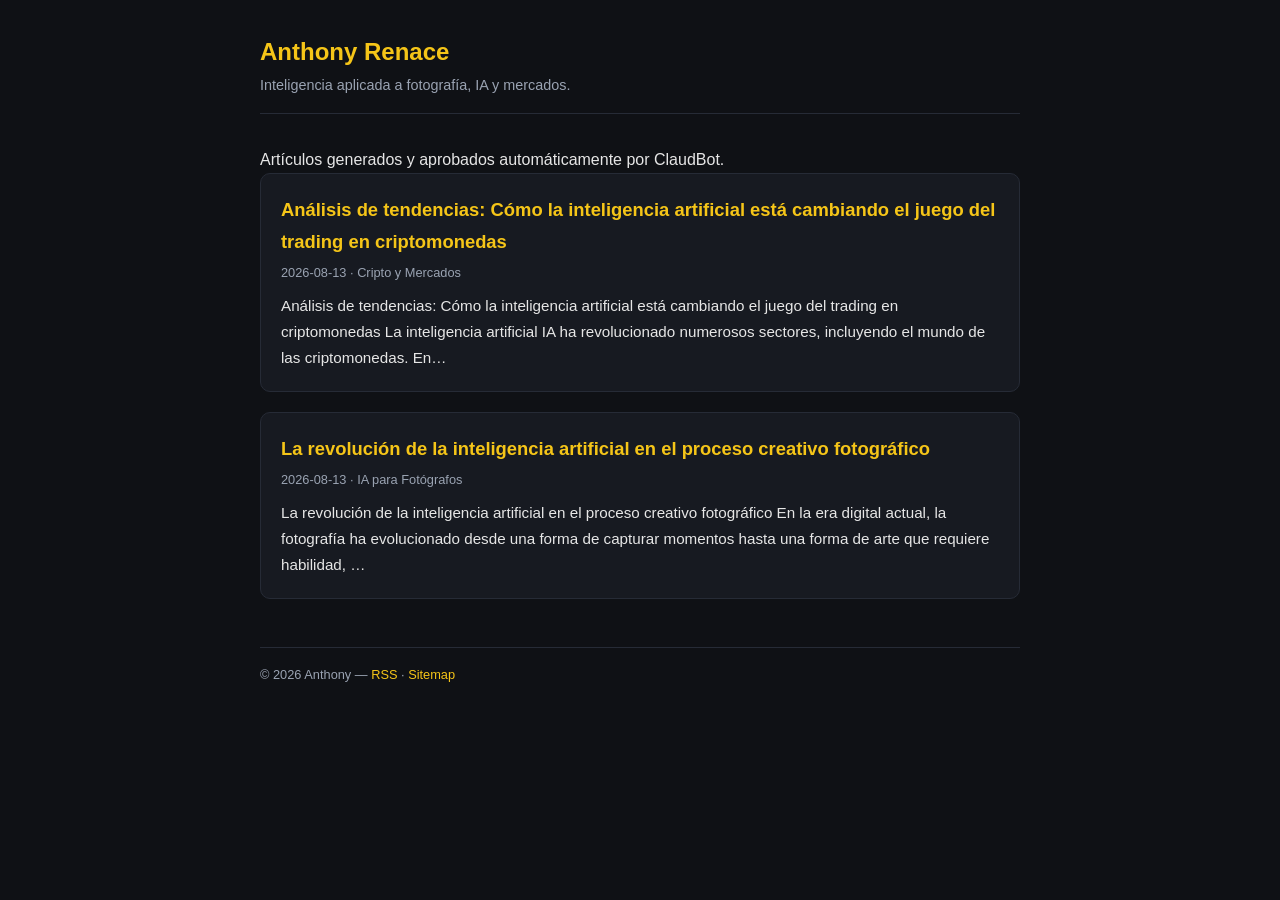
==== index.html @ 212256aa "publish 2026-08-13" ====
<!DOCTYPE html>
<html lang="es">
<head>
<meta charset="utf-8">
<meta name="viewport" content="width=device-width, initial-scale=1">
<title>Anthony Renace</title>
<link rel="canonical" href="https://anthonyrenace.com/">
<link rel="stylesheet" href="/css/style.css">
<link rel="alternate" type="application/rss+xml" title="Anthony Renace" href="/feed.xml">
</head>
<body>
<div class="wrap">
<header>
<h1><a href="/">Anthony Renace</a></h1>
<div class="sub">Inteligencia aplicada a fotografía, IA y mercados.</div>
</header>
<p>Artículos generados y aprobados automáticamente por ClaudBot.</p><p></p><div class="card"><h2><a href="/posts/análisis-de-tendencias-cómo-la-inteligencia-artificial-está-cambiando-el-juego-d.html">Análisis de tendencias: Cómo la inteligencia artificial está cambiando el juego del trading en criptomonedas</a></h2>
<div class="meta">2026-08-13 · Cripto y Mercados</div>
<p class="excerpt">Análisis de tendencias: Cómo la inteligencia artificial está cambiando el juego del trading en criptomonedas La inteligencia artificial IA ha revolucionado numerosos sectores, incluyendo el mundo de las criptomonedas. En…</p></div><div class="card"><h2><a href="/posts/la-revolución-de-la-inteligencia-artificial-en-el-proceso-creativo-fotográfico.html">La revolución de la inteligencia artificial en el proceso creativo fotográfico</a></h2>
<div class="meta">2026-08-13 · IA para Fotógrafos</div>
<p class="excerpt">La revolución de la inteligencia artificial en el proceso creativo fotográfico En la era digital actual, la fotografía ha evolucionado desde una forma de capturar momentos hasta una forma de arte que requiere habilidad, …</p></div>
<footer>© 2026 Anthony — <a href="/feed.xml">RSS</a> · <a href="/sitemap.xml">Sitemap</a></footer>
</div>
</body>
</html>
---- css/style.css ----
:root{--bg:#0f1115;--fg:#e6e6e6;--muted:#9aa3b2;--accent:#f5c518;--card:#171a21;--border:#262b36}
*{box-sizing:border-box;margin:0;padding:0}
body{font-family:-apple-system,BlinkMacSystemFont,"Segoe UI",Roboto,sans-serif;background:var(--bg);color:var(--fg);line-height:1.7;padding:2rem 1rem}
.wrap{max-width:760px;margin:0 auto}
a{color:var(--accent);text-decoration:none}a:hover{text-decoration:underline}
header{border-bottom:1px solid var(--border);padding-bottom:1rem;margin-bottom:2rem}
header h1{font-size:1.5rem}header .sub{color:var(--muted);font-size:.9rem}
.card{background:var(--card);border:1px solid var(--border);border-radius:10px;padding:1.25rem;margin-bottom:1.25rem}
.card h2{font-size:1.15rem;margin-bottom:.3rem}
.meta{color:var(--muted);font-size:.8rem;margin-bottom:.6rem}
.excerpt{color:var(--fg);font-size:.95rem}
article h1{font-size:1.6rem;margin-bottom:.5rem}
article .meta{border-bottom:1px solid var(--border);padding-bottom:1rem;margin-bottom:1.25rem}
article p{margin-bottom:1rem}
article ul{margin:0 0 1rem 1.4rem}article li{margin-bottom:.3rem}
article h2{font-size:1.25rem;margin:1.4rem 0 .6rem}
.tag{display:inline-block;background:rgba(245,197,24,.12);color:var(--accent);border-radius:20px;padding:.1rem .6rem;font-size:.75rem;margin-right:.4rem}
footer{margin-top:3rem;color:var(--muted);font-size:.8rem;border-top:1px solid var(--border);padding-top:1rem}
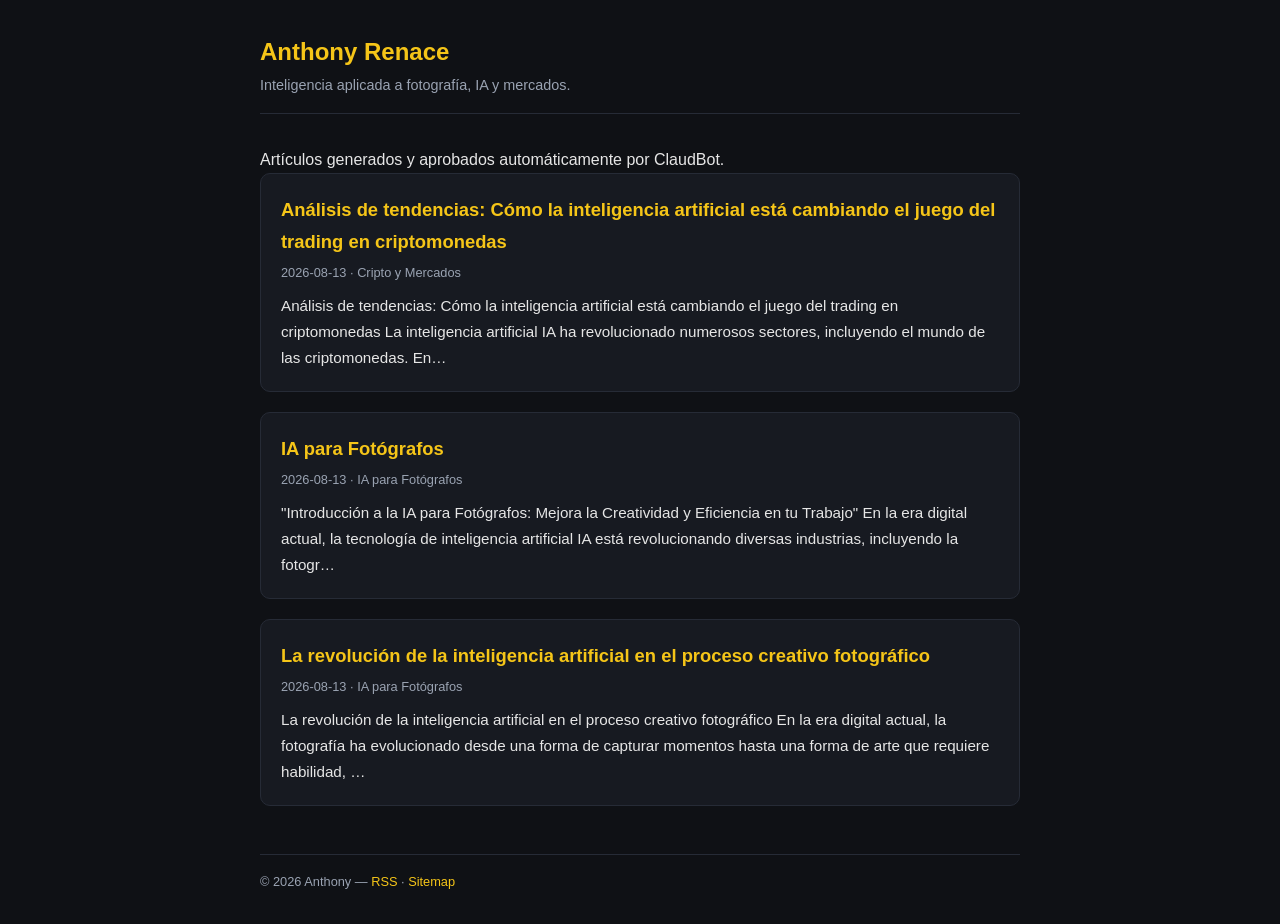
==== commit 8b9a4ff6: "publish 2026-08-13" ====
--- a/index.html
+++ b/index.html
@@ -16,7 +16,9 @@
 </header>
 <p>Artículos generados y aprobados automáticamente por ClaudBot.</p><p></p><div class="card"><h2><a href="/posts/análisis-de-tendencias-cómo-la-inteligencia-artificial-está-cambiando-el-juego-d.html">Análisis de tendencias: Cómo la inteligencia artificial está cambiando el juego del trading en criptomonedas</a></h2>
 <div class="meta">2026-08-13 · Cripto y Mercados</div>
-<p class="excerpt">Análisis de tendencias: Cómo la inteligencia artificial está cambiando el juego del trading en criptomonedas La inteligencia artificial IA ha revolucionado numerosos sectores, incluyendo el mundo de las criptomonedas. En…</p></div><div class="card"><h2><a href="/posts/la-revolución-de-la-inteligencia-artificial-en-el-proceso-creativo-fotográfico.html">La revolución de la inteligencia artificial en el proceso creativo fotográfico</a></h2>
+<p class="excerpt">Análisis de tendencias: Cómo la inteligencia artificial está cambiando el juego del trading en criptomonedas La inteligencia artificial IA ha revolucionado numerosos sectores, incluyendo el mundo de las criptomonedas. En…</p></div><div class="card"><h2><a href="/posts/ia-para-fotógrafos.html">IA para Fotógrafos</a></h2>
+<div class="meta">2026-08-13 · IA para Fotógrafos</div>
+<p class="excerpt">&quot;Introducción a la IA para Fotógrafos: Mejora la Creatividad y Eficiencia en tu Trabajo&quot; En la era digital actual, la tecnología de inteligencia artificial IA está revolucionando diversas industrias, incluyendo la fotogr…</p></div><div class="card"><h2><a href="/posts/la-revolución-de-la-inteligencia-artificial-en-el-proceso-creativo-fotográfico.html">La revolución de la inteligencia artificial en el proceso creativo fotográfico</a></h2>
 <div class="meta">2026-08-13 · IA para Fotógrafos</div>
 <p class="excerpt">La revolución de la inteligencia artificial en el proceso creativo fotográfico En la era digital actual, la fotografía ha evolucionado desde una forma de capturar momentos hasta una forma de arte que requiere habilidad, …</p></div>
 <footer>© 2026 Anthony — <a href="/feed.xml">RSS</a> · <a href="/sitemap.xml">Sitemap</a></footer>
--- a/css/style.css
+++ b/css/style.css
@@ -16,4 +16,9 @@
 article ul{margin:0 0 1rem 1.4rem}article li{margin-bottom:.3rem}
 article h2{font-size:1.25rem;margin:1.4rem 0 .6rem}
 .tag{display:inline-block;background:rgba(245,197,24,.12);color:var(--accent);border-radius:20px;padding:.1rem .6rem;font-size:.75rem;margin-right:.4rem}
+.affiliate,.newsletter,.product{background:var(--card);border:1px solid var(--border);border-radius:10px;padding:1.25rem;margin:1.5rem 0}
+.newsletter form{display:flex;gap:.5rem;margin-top:.6rem}
+.newsletter input{flex:1;padding:.55rem;border-radius:8px;border:1px solid var(--border);background:var(--bg);color:var(--fg)}
+.newsletter button{padding:.55rem 1rem;border:none;border-radius:8px;background:var(--accent);color:#111;font-weight:600;cursor:pointer}
+.ads{margin:1.5rem 0}
 footer{margin-top:3rem;color:var(--muted);font-size:.8rem;border-top:1px solid var(--border);padding-top:1rem}
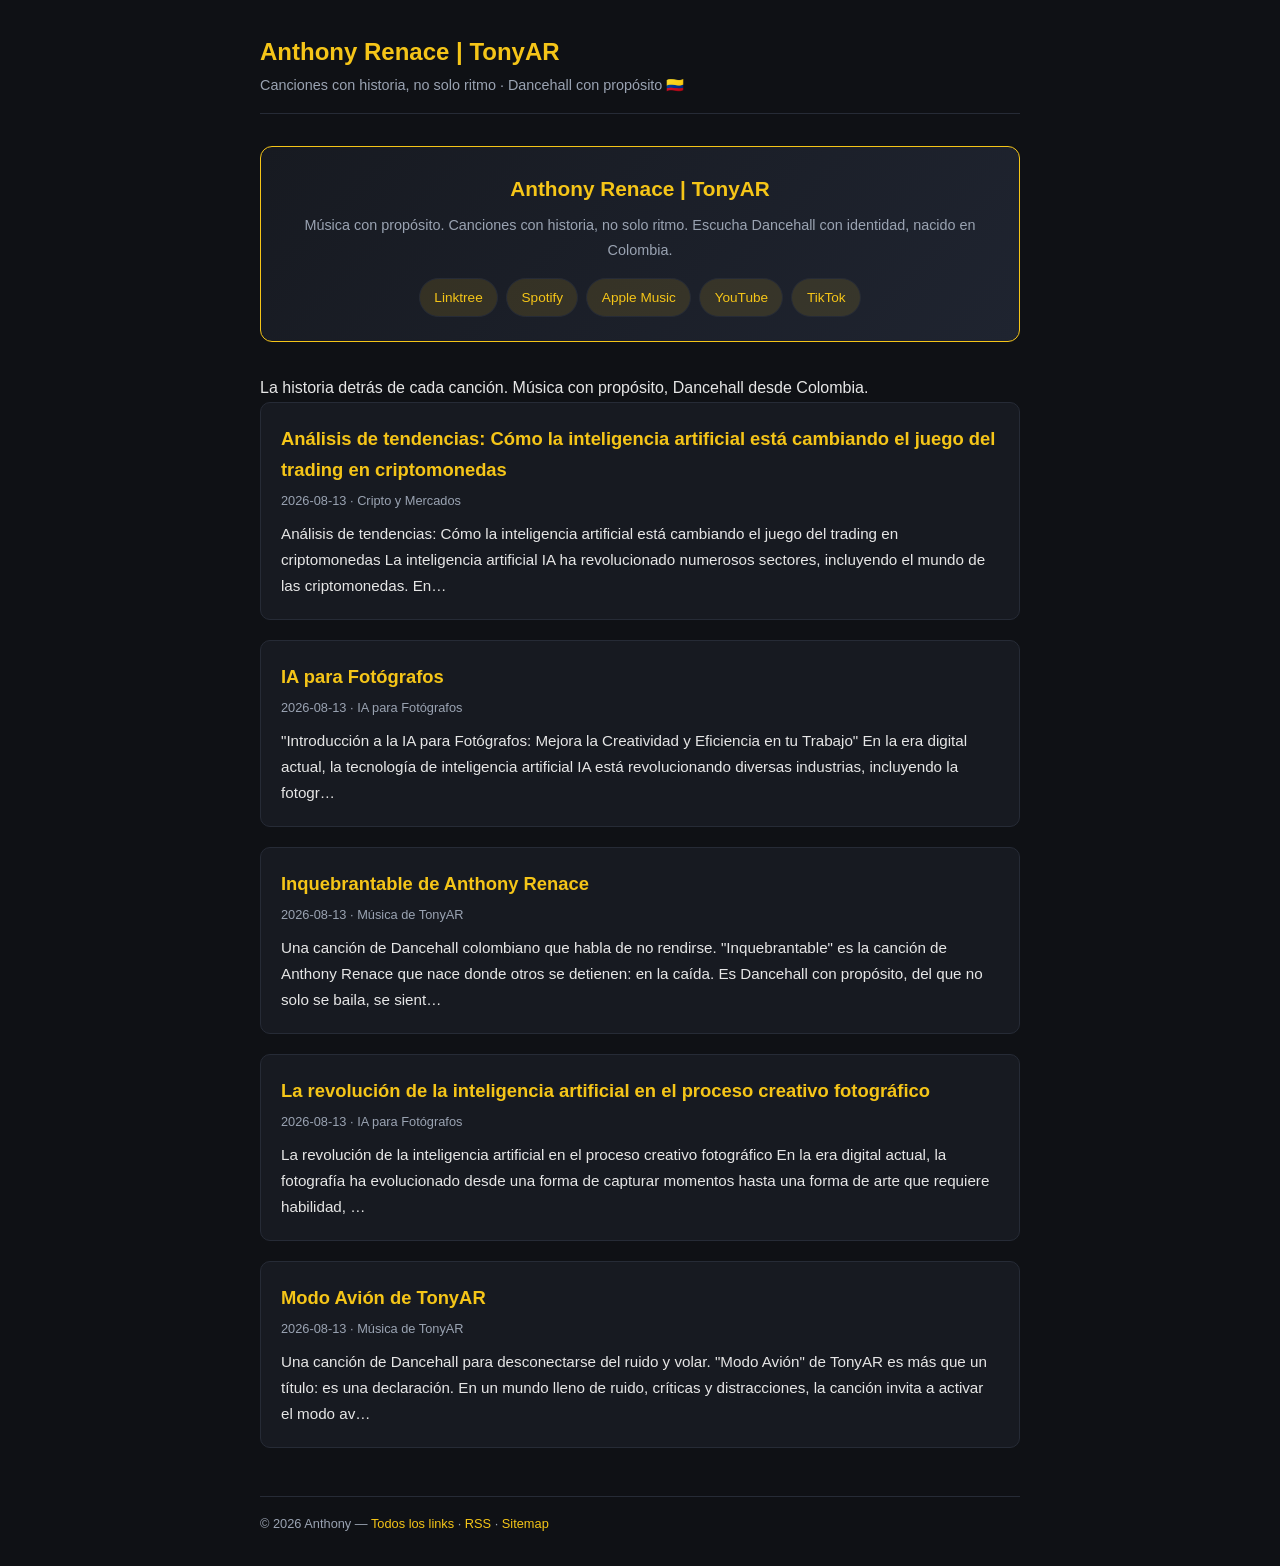
==== commit e7a13a4a: "publish 2026-08-13" ====
--- a/index.html
+++ b/index.html
@@ -11,17 +11,31 @@
 <body>
 <div class="wrap">
 <header>
-<h1><a href="/">Anthony Renace</a></h1>
-<div class="sub">Inteligencia aplicada a fotografía, IA y mercados.</div>
+<h1><a href="/">Anthony Renace | TonyAR</a></h1>
+<div class="sub">Canciones con historia, no solo ritmo · Dancehall con propósito 🇨🇴</div>
 </header>
-<p>Artículos generados y aprobados automáticamente por ClaudBot.</p><p></p><div class="card"><h2><a href="/posts/análisis-de-tendencias-cómo-la-inteligencia-artificial-está-cambiando-el-juego-d.html">Análisis de tendencias: Cómo la inteligencia artificial está cambiando el juego del trading en criptomonedas</a></h2>
+<section class="artist">
+<h2>Anthony Renace | TonyAR</h2>
+<p class="bio">Música con propósito. Canciones con historia, no solo ritmo. Escucha Dancehall con identidad, nacido en Colombia.</p>
+<div class="links">
+<a href="https://linktr.ee/tonyar7" rel="nofollow sponsored">Linktree</a>
+<a href="https://open.spotify.com" rel="nofollow sponsored">Spotify</a>
+<a href="https://music.apple.com" rel="nofollow sponsored">Apple Music</a>
+<a href="https://www.youtube.com/@tonyar7" rel="nofollow sponsored">YouTube</a>
+<a href="https://www.tiktok.com/@anthony.renace" rel="nofollow sponsored">TikTok</a>
+</div>
+</section><p>La historia detrás de cada canción. Música con propósito, Dancehall desde Colombia.</p><p></p><div class="card"><h2><a href="/posts/análisis-de-tendencias-cómo-la-inteligencia-artificial-está-cambiando-el-juego-d.html">Análisis de tendencias: Cómo la inteligencia artificial está cambiando el juego del trading en criptomonedas</a></h2>
 <div class="meta">2026-08-13 · Cripto y Mercados</div>
 <p class="excerpt">Análisis de tendencias: Cómo la inteligencia artificial está cambiando el juego del trading en criptomonedas La inteligencia artificial IA ha revolucionado numerosos sectores, incluyendo el mundo de las criptomonedas. En…</p></div><div class="card"><h2><a href="/posts/ia-para-fotógrafos.html">IA para Fotógrafos</a></h2>
 <div class="meta">2026-08-13 · IA para Fotógrafos</div>
-<p class="excerpt">&quot;Introducción a la IA para Fotógrafos: Mejora la Creatividad y Eficiencia en tu Trabajo&quot; En la era digital actual, la tecnología de inteligencia artificial IA está revolucionando diversas industrias, incluyendo la fotogr…</p></div><div class="card"><h2><a href="/posts/la-revolución-de-la-inteligencia-artificial-en-el-proceso-creativo-fotográfico.html">La revolución de la inteligencia artificial en el proceso creativo fotográfico</a></h2>
+<p class="excerpt">&quot;Introducción a la IA para Fotógrafos: Mejora la Creatividad y Eficiencia en tu Trabajo&quot; En la era digital actual, la tecnología de inteligencia artificial IA está revolucionando diversas industrias, incluyendo la fotogr…</p></div><div class="card"><h2><a href="/posts/inquebrantable-anthony-renace.html">Inquebrantable de Anthony Renace</a></h2>
+<div class="meta">2026-08-13 · Música de TonyAR</div>
+<p class="excerpt">Una canción de Dancehall colombiano que habla de no rendirse. &quot;Inquebrantable&quot; es la canción de Anthony Renace que nace donde otros se detienen: en la caída. Es Dancehall con propósito, del que no solo se baila, se sient…</p></div><div class="card"><h2><a href="/posts/la-revolución-de-la-inteligencia-artificial-en-el-proceso-creativo-fotográfico.html">La revolución de la inteligencia artificial en el proceso creativo fotográfico</a></h2>
 <div class="meta">2026-08-13 · IA para Fotógrafos</div>
-<p class="excerpt">La revolución de la inteligencia artificial en el proceso creativo fotográfico En la era digital actual, la fotografía ha evolucionado desde una forma de capturar momentos hasta una forma de arte que requiere habilidad, …</p></div>
-<footer>© 2026 Anthony — <a href="/feed.xml">RSS</a> · <a href="/sitemap.xml">Sitemap</a></footer>
+<p class="excerpt">La revolución de la inteligencia artificial en el proceso creativo fotográfico En la era digital actual, la fotografía ha evolucionado desde una forma de capturar momentos hasta una forma de arte que requiere habilidad, …</p></div><div class="card"><h2><a href="/posts/modo-avion-de-tonyar.html">Modo Avión de TonyAR</a></h2>
+<div class="meta">2026-08-13 · Música de TonyAR</div>
+<p class="excerpt">Una canción de Dancehall para desconectarse del ruido y volar. &quot;Modo Avión&quot; de TonyAR es más que un título: es una declaración. En un mundo lleno de ruido, críticas y distracciones, la canción invita a activar el modo av…</p></div>
+<footer>© 2026 Anthony — <a href="https://linktr.ee/tonyar7">Todos los links</a> · <a href="/feed.xml">RSS</a> · <a href="/sitemap.xml">Sitemap</a></footer>
 </div>
 </body>
 </html>
--- a/css/style.css
+++ b/css/style.css
@@ -21,4 +21,13 @@
 .newsletter input{flex:1;padding:.55rem;border-radius:8px;border:1px solid var(--border);background:var(--bg);color:var(--fg)}
 .newsletter button{padding:.55rem 1rem;border:none;border-radius:8px;background:var(--accent);color:#111;font-weight:600;cursor:pointer}
 .ads{margin:1.5rem 0}
+.artist{background:linear-gradient(135deg,#171a21,#1f2430);border:1px solid var(--accent);border-radius:12px;padding:1.5rem;margin-bottom:2rem;text-align:center}
+.artist h2{color:var(--accent);font-size:1.3rem;margin-bottom:.4rem}
+.artist .bio{color:var(--muted);font-size:.9rem;margin-bottom:1rem}
+.artist .links{display:flex;flex-wrap:wrap;gap:.5rem;justify-content:center}
+.artist .links a{background:rgba(245,197,24,.12);border:1px solid var(--border);padding:.45rem .9rem;border-radius:20px;font-size:.85rem}
+.artist .links a:hover{border-color:var(--accent)}
+.cta{margin:1.5rem 0;text-align:center}
+.cta a{display:inline-block;background:var(--accent);color:#111;font-weight:700;padding:.6rem 1.4rem;border-radius:24px;font-size:.95rem}
+.cta a:hover{text-decoration:none;filter:brightness(1.1)}
 footer{margin-top:3rem;color:var(--muted);font-size:.8rem;border-top:1px solid var(--border);padding-top:1rem}
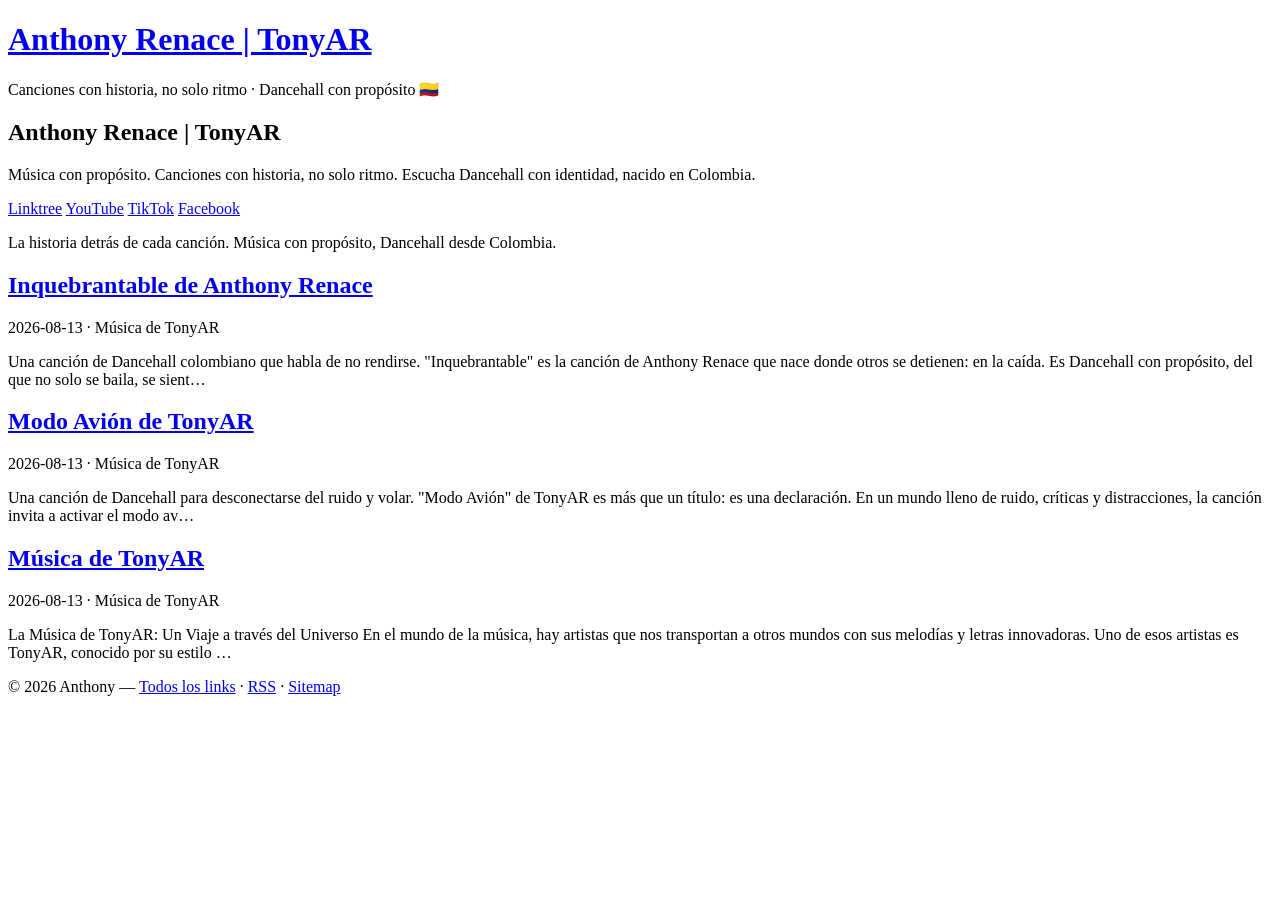
==== commit e3d1d744: "publish 2026-08-13" ====
--- a/index.html
+++ b/index.html
@@ -4,38 +4,33 @@
 <meta charset="utf-8">
 <meta name="viewport" content="width=device-width, initial-scale=1">
 <title>Anthony Renace</title>
-<link rel="canonical" href="https://anthonyrenace.com/">
-<link rel="stylesheet" href="/css/style.css">
-<link rel="alternate" type="application/rss+xml" title="Anthony Renace" href="/feed.xml">
+<link rel="canonical" href="https://tonyar-pixel.github.io/anthonyrenace-blog/">
+<link rel="stylesheet" href="/anthonyrenace-blog/css/style.css">
+<link rel="alternate" type="application/rss+xml" title="Anthony Renace" href="/anthonyrenace-blog/feed.xml">
 </head>
 <body>
 <div class="wrap">
 <header>
-<h1><a href="/">Anthony Renace | TonyAR</a></h1>
+<h1><a href="/anthonyrenace-blog/">Anthony Renace | TonyAR</a></h1>
 <div class="sub">Canciones con historia, no solo ritmo · Dancehall con propósito 🇨🇴</div>
 </header>
 <section class="artist">
 <h2>Anthony Renace | TonyAR</h2>
 <p class="bio">Música con propósito. Canciones con historia, no solo ritmo. Escucha Dancehall con identidad, nacido en Colombia.</p>
 <div class="links">
-<a href="https://linktr.ee/tonyar7" rel="nofollow sponsored">Linktree</a>
-<a href="https://open.spotify.com" rel="nofollow sponsored">Spotify</a>
-<a href="https://music.apple.com" rel="nofollow sponsored">Apple Music</a>
-<a href="https://www.youtube.com/@tonyar7" rel="nofollow sponsored">YouTube</a>
-<a href="https://www.tiktok.com/@anthony.renace" rel="nofollow sponsored">TikTok</a>
+<a href="https://linktr.ee/tonyar7">Linktree</a>
+<a href="https://www.youtube.com/@tonyar7">YouTube</a>
+<a href="https://www.tiktok.com/@anthony.renace">TikTok</a>
+<a href="https://www.facebook.com/TonyAR7">Facebook</a>
 </div>
-</section><p>La historia detrás de cada canción. Música con propósito, Dancehall desde Colombia.</p><p></p><div class="card"><h2><a href="/posts/análisis-de-tendencias-cómo-la-inteligencia-artificial-está-cambiando-el-juego-d.html">Análisis de tendencias: Cómo la inteligencia artificial está cambiando el juego del trading en criptomonedas</a></h2>
-<div class="meta">2026-08-13 · Cripto y Mercados</div>
-<p class="excerpt">Análisis de tendencias: Cómo la inteligencia artificial está cambiando el juego del trading en criptomonedas La inteligencia artificial IA ha revolucionado numerosos sectores, incluyendo el mundo de las criptomonedas. En…</p></div><div class="card"><h2><a href="/posts/ia-para-fotógrafos.html">IA para Fotógrafos</a></h2>
-<div class="meta">2026-08-13 · IA para Fotógrafos</div>
-<p class="excerpt">&quot;Introducción a la IA para Fotógrafos: Mejora la Creatividad y Eficiencia en tu Trabajo&quot; En la era digital actual, la tecnología de inteligencia artificial IA está revolucionando diversas industrias, incluyendo la fotogr…</p></div><div class="card"><h2><a href="/posts/inquebrantable-anthony-renace.html">Inquebrantable de Anthony Renace</a></h2>
+</section><p>La historia detrás de cada canción. Música con propósito, Dancehall desde Colombia.</p><p></p><div class="card"><h2><a href="/anthonyrenace-blog/posts/inquebrantable-anthony-renace.html">Inquebrantable de Anthony Renace</a></h2>
 <div class="meta">2026-08-13 · Música de TonyAR</div>
-<p class="excerpt">Una canción de Dancehall colombiano que habla de no rendirse. &quot;Inquebrantable&quot; es la canción de Anthony Renace que nace donde otros se detienen: en la caída. Es Dancehall con propósito, del que no solo se baila, se sient…</p></div><div class="card"><h2><a href="/posts/la-revolución-de-la-inteligencia-artificial-en-el-proceso-creativo-fotográfico.html">La revolución de la inteligencia artificial en el proceso creativo fotográfico</a></h2>
-<div class="meta">2026-08-13 · IA para Fotógrafos</div>
-<p class="excerpt">La revolución de la inteligencia artificial en el proceso creativo fotográfico En la era digital actual, la fotografía ha evolucionado desde una forma de capturar momentos hasta una forma de arte que requiere habilidad, …</p></div><div class="card"><h2><a href="/posts/modo-avion-de-tonyar.html">Modo Avión de TonyAR</a></h2>
+<p class="excerpt">Una canción de Dancehall colombiano que habla de no rendirse. &quot;Inquebrantable&quot; es la canción de Anthony Renace que nace donde otros se detienen: en la caída. Es Dancehall con propósito, del que no solo se baila, se sient…</p></div><div class="card"><h2><a href="/anthonyrenace-blog/posts/modo-avion-de-tonyar.html">Modo Avión de TonyAR</a></h2>
 <div class="meta">2026-08-13 · Música de TonyAR</div>
-<p class="excerpt">Una canción de Dancehall para desconectarse del ruido y volar. &quot;Modo Avión&quot; de TonyAR es más que un título: es una declaración. En un mundo lleno de ruido, críticas y distracciones, la canción invita a activar el modo av…</p></div>
-<footer>© 2026 Anthony — <a href="https://linktr.ee/tonyar7">Todos los links</a> · <a href="/feed.xml">RSS</a> · <a href="/sitemap.xml">Sitemap</a></footer>
+<p class="excerpt">Una canción de Dancehall para desconectarse del ruido y volar. &quot;Modo Avión&quot; de TonyAR es más que un título: es una declaración. En un mundo lleno de ruido, críticas y distracciones, la canción invita a activar el modo av…</p></div><div class="card"><h2><a href="/anthonyrenace-blog/posts/música-de-tonyar.html">Música de TonyAR</a></h2>
+<div class="meta">2026-08-13 · Música de TonyAR</div>
+<p class="excerpt">La Música de TonyAR: Un Viaje a través del Universo En el mundo de la música, hay artistas que nos transportan a otros mundos con sus melodías y letras innovadoras. Uno de esos artistas es TonyAR, conocido por su estilo …</p></div>
+<footer>© 2026 Anthony — <a href="https://linktr.ee/tonyar7">Todos los links</a> · <a href="/anthonyrenace-blog/feed.xml">RSS</a> · <a href="/anthonyrenace-blog/sitemap.xml">Sitemap</a></footer>
 </div>
 </body>
 </html>
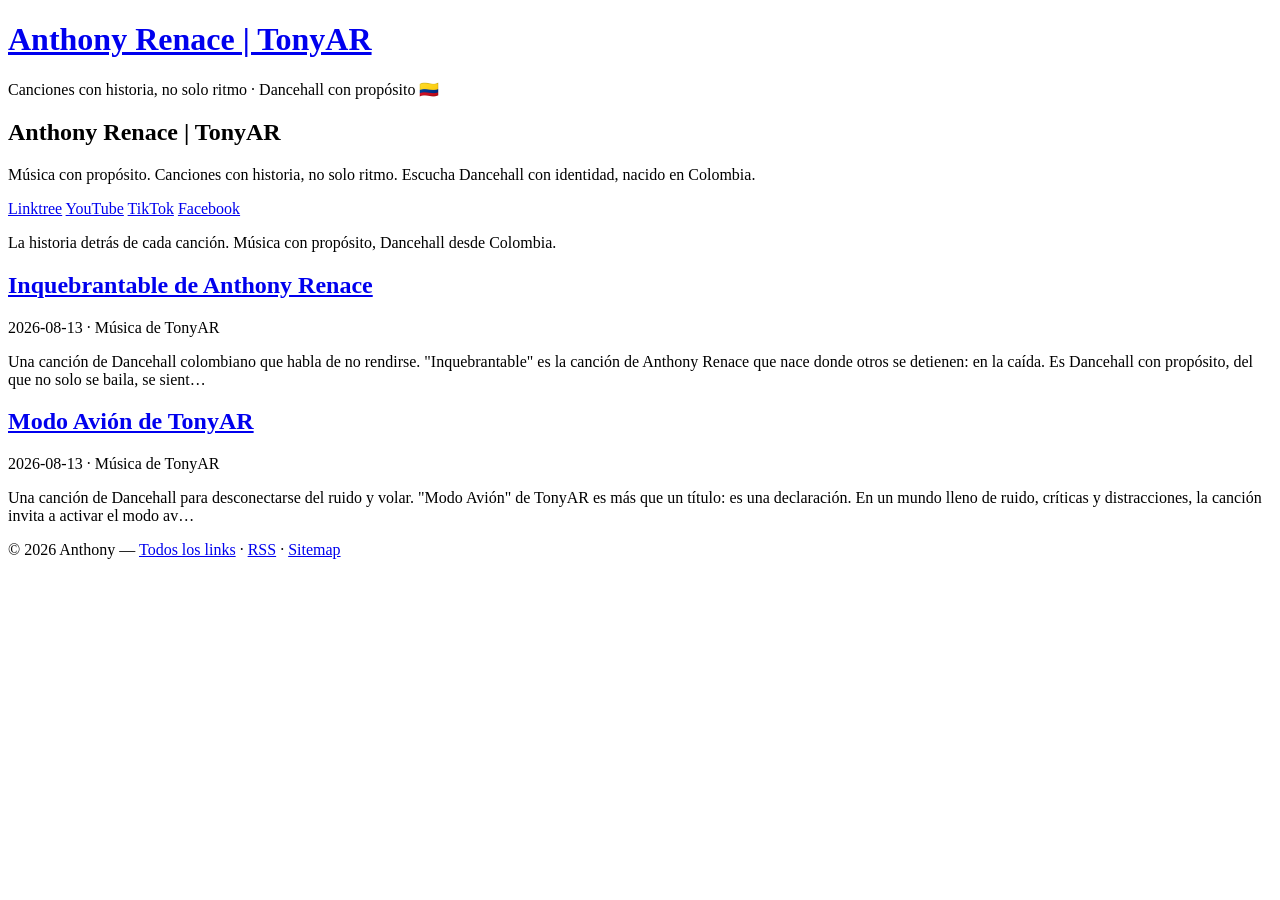
==== commit a0f163ba: "publish 2026-08-13" ====
--- a/index.html
+++ b/index.html
@@ -27,9 +27,7 @@
 <div class="meta">2026-08-13 · Música de TonyAR</div>
 <p class="excerpt">Una canción de Dancehall colombiano que habla de no rendirse. &quot;Inquebrantable&quot; es la canción de Anthony Renace que nace donde otros se detienen: en la caída. Es Dancehall con propósito, del que no solo se baila, se sient…</p></div><div class="card"><h2><a href="/anthonyrenace-blog/posts/modo-avion-de-tonyar.html">Modo Avión de TonyAR</a></h2>
 <div class="meta">2026-08-13 · Música de TonyAR</div>
-<p class="excerpt">Una canción de Dancehall para desconectarse del ruido y volar. &quot;Modo Avión&quot; de TonyAR es más que un título: es una declaración. En un mundo lleno de ruido, críticas y distracciones, la canción invita a activar el modo av…</p></div><div class="card"><h2><a href="/anthonyrenace-blog/posts/música-de-tonyar.html">Música de TonyAR</a></h2>
-<div class="meta">2026-08-13 · Música de TonyAR</div>
-<p class="excerpt">La Música de TonyAR: Un Viaje a través del Universo En el mundo de la música, hay artistas que nos transportan a otros mundos con sus melodías y letras innovadoras. Uno de esos artistas es TonyAR, conocido por su estilo …</p></div>
+<p class="excerpt">Una canción de Dancehall para desconectarse del ruido y volar. &quot;Modo Avión&quot; de TonyAR es más que un título: es una declaración. En un mundo lleno de ruido, críticas y distracciones, la canción invita a activar el modo av…</p></div>
 <footer>© 2026 Anthony — <a href="https://linktr.ee/tonyar7">Todos los links</a> · <a href="/anthonyrenace-blog/feed.xml">RSS</a> · <a href="/anthonyrenace-blog/sitemap.xml">Sitemap</a></footer>
 </div>
 </body>
